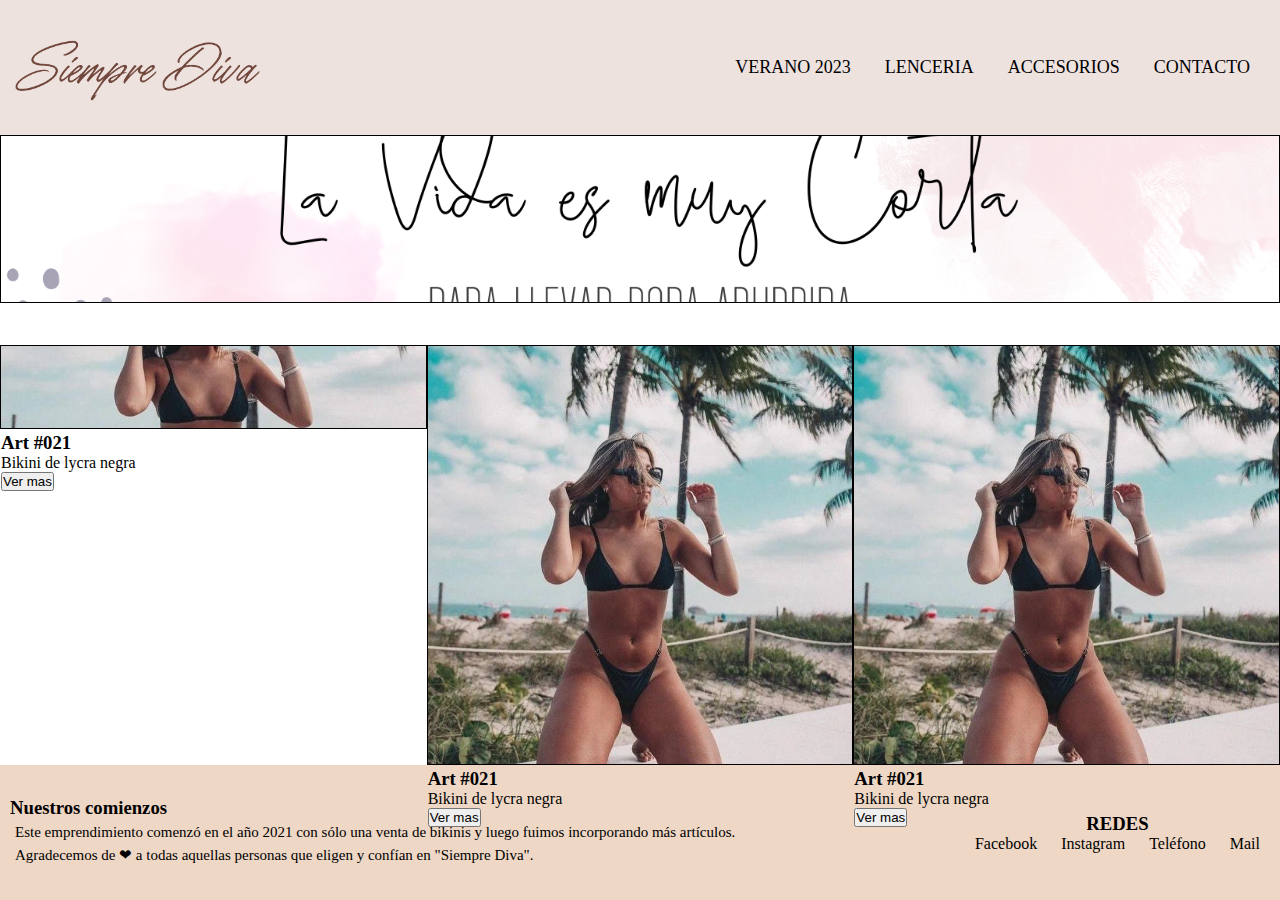
==== index.html @ 3b030b39 "productos actualizados" ====
<!DOCTYPE html>
<html lang="en">

<head>
    <meta charset="UTF-8">
    <meta http-equiv="X-UA-Compatible" content="IE=edge">
    <meta name="viewport" content="width=device-width, initial-scale=1.0">
    <link rel="stylesheet" href="./css/style.css">
    <title>INICIO</title>
</head>

<body>
    <!-- Encabezado -->
    <header class="header">
        <!-- logo -->
        <a href="./index.html">
            <img class="logo" src="./recursos/img/LogoSiempreDiva.png" alt="Logo Siempre Diva">
        </a>
        <!-- NAVEGACION -->
        <nav class="menu">
            <a href="./secciones/verano2023.html">VERANO 2023</a>
            <a href="./secciones/lenceria.html">LENCERIA</a>
            <a href="./secciones/accesorios.html">ACCESORIOS</a>
            <a href="./secciones/contacto.html">CONTACTO</a>
        </nav>
    </header>
    <!-- Contenido Ppal -->
    <main class="main">
        <div class="container">
            <div class="banner">
                <img src="./recursos/img/Portada.png" alt="banner">
            </div>
            <div class="prod-1">
                <img src="./recursos/img/Prod-1/8328cbda7c77493abcffc17f5b0123a9_323886154_711787533851521_5858598403356439197_n.jpg" alt="">
                <div>
                    <h3>Art #021</h3>
                    <p>Bikini de lycra negra</p>
                </div>
                <button>Ver mas</button>          
            </div>
            <div class="prod-2">
                <img src="./recursos/img/Prod-1/8328cbda7c77493abcffc17f5b0123a9_323886154_711787533851521_5858598403356439197_n.jpg" alt="">
                <div>
                    <h3>Art #021</h3>
                    <p>Bikini de lycra negra</p>
                </div>
                <button>Ver mas</button>     
            </div>
            <div class="prod-3">
                <img src="./recursos/img/Prod-1/8328cbda7c77493abcffc17f5b0123a9_323886154_711787533851521_5858598403356439197_n.jpg" alt="">
                <div>
                    <h3>Art #021</h3>
                    <p>Bikini de lycra negra</p>
                </div>
                <button>Ver mas</button>     
            </div>
        </div>
    </main>
    <!-- Pie de pagina -->
    <footer class="footer">
        <article class="info-page">
            <h3>Nuestros comienzos</h3>
            <p>Este emprendimiento comenzó en el año 2021 con sólo una venta de bikinis y luego fuimos incorporando más
                artículos.</p>
            <p>Agradecemos de ❤ a todas aquellas personas que eligen y confían en "Siempre Diva".</p>
        </article>
        <article class="seccion-redes">
            <h3 class="redes">REDES</h3>
            <a href="https://www.facebook.com/siempredivarauch" target="_blank">Facebook</a>
            <a href="https://www.instagram.com/siempredivarauch/" target="_blank">Instagram</a>
            <a href="tel:+5492494000876">Teléfono</a>
            <a href="mailto:sanchezmajo@gmail.com">Mail</a>
        </article>
    </footer>
</body>

</html>
---- css/style.css ----
* {
    margin: 0;
    padding: 0;
    box-sizing: border-box;
}


/* Paleta de colores */
Rosa Clarito #EEE2DF Rosa Intermedio #EED7C5 Rosa Oscuro #C89F9C
/* Fuentes */



body{
    margin: 0;
}

header {
    display: flex;
    align-items: center;
    justify-content: space-between;
    padding: 15px;
    background-color: #EEE2DF;
    height: 15vh;
}

.logo {
    width: 250px;
}
.main{
    height: 70vh;
}

.menu a {
    margin: 15px;
    font-size: 18px;
}

a {
    text-decoration: none;
    color: black;
}

.container {
    display: grid;
    grid-template-columns: 1fr 1fr 1fr;
    grid-template-rows: 1fr 1fr 1fr 1fr 1fr 1fr;
    height: 70vh;
    border: 1px;
    grid-template-areas:
        "banner banner banner"
        "banner banner banner"
        "prod-1 prod-2 prod-3"
        "prod-1 prod-2 prod-3"
        "prod-1 prod-2 prod-3"
        "prod-1 prod-2 prod-3";
}

.banner {
    grid-area: banner;
    height: 80%;
    border: 1px solid black;
}

.banner img {
    width: 100%;
    height: 100%;
    object-fit: cover;
}

.prod-1 {
    grid-area: prod-1;
    height: 20%;
    border: 1px solid black;
}

.prod-1 img{
    width: 100%;
    height: 100%;
    object-fit: cover;
}

.prod-2 {
    grid-area: prod-2;
    border: 1px solid black;
}

.prod-2 img{
    width: 100%;
    height: 100%;
    object-fit: cover;
}

.prod-3 {
    grid-area: prod-3;
    border: 1px solid black;
}

.prod-3 img{
    width: 100%;
    height: 100%;
    object-fit: cover;
}

footer {
    display: flex;
    justify-content: space-between;
    align-items: center;
    background-color: #EED7C5;
    height: 15vh;
}

.footer article{
    padding: 10px;
}

.info-page p{
    margin: 5px;
    font-size: 15px;
}

.seccion-redes {
    /* width: 25vw; */
    padding: 10px;
}

.seccion-redes h3{
    text-align: center;
    /* padding: 6px; */
}

.seccion-redes a{
    margin: 10px;
}

.formulario{
    display: flex;
    flex-direction: column;
}

.formulario input{
    margin: 20px;
    width: 190px;
}
 .eleccion input{
    margin: 10px;
    width: 80px;
 }

 .contacto {
    font-family: Verdana, Geneva, Tahoma, sans-serif;
    color: #C89F9C;
 }
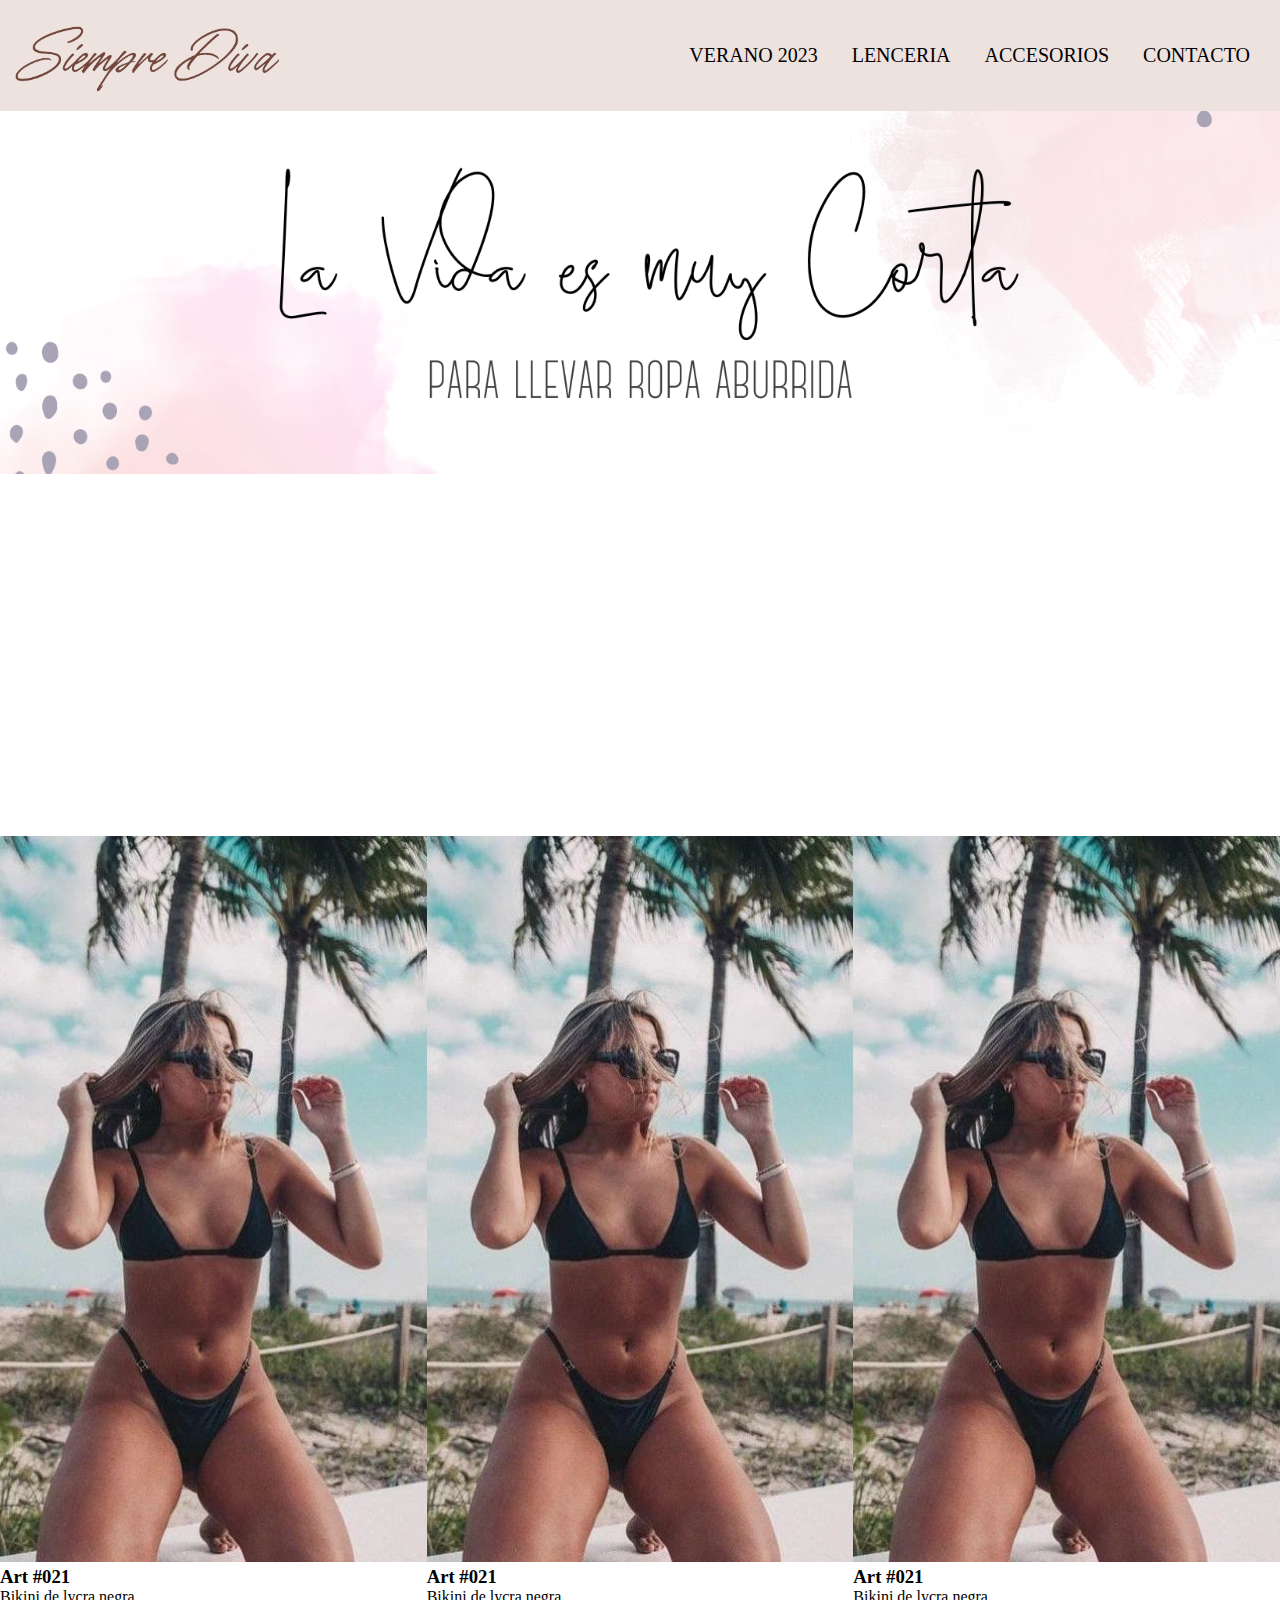
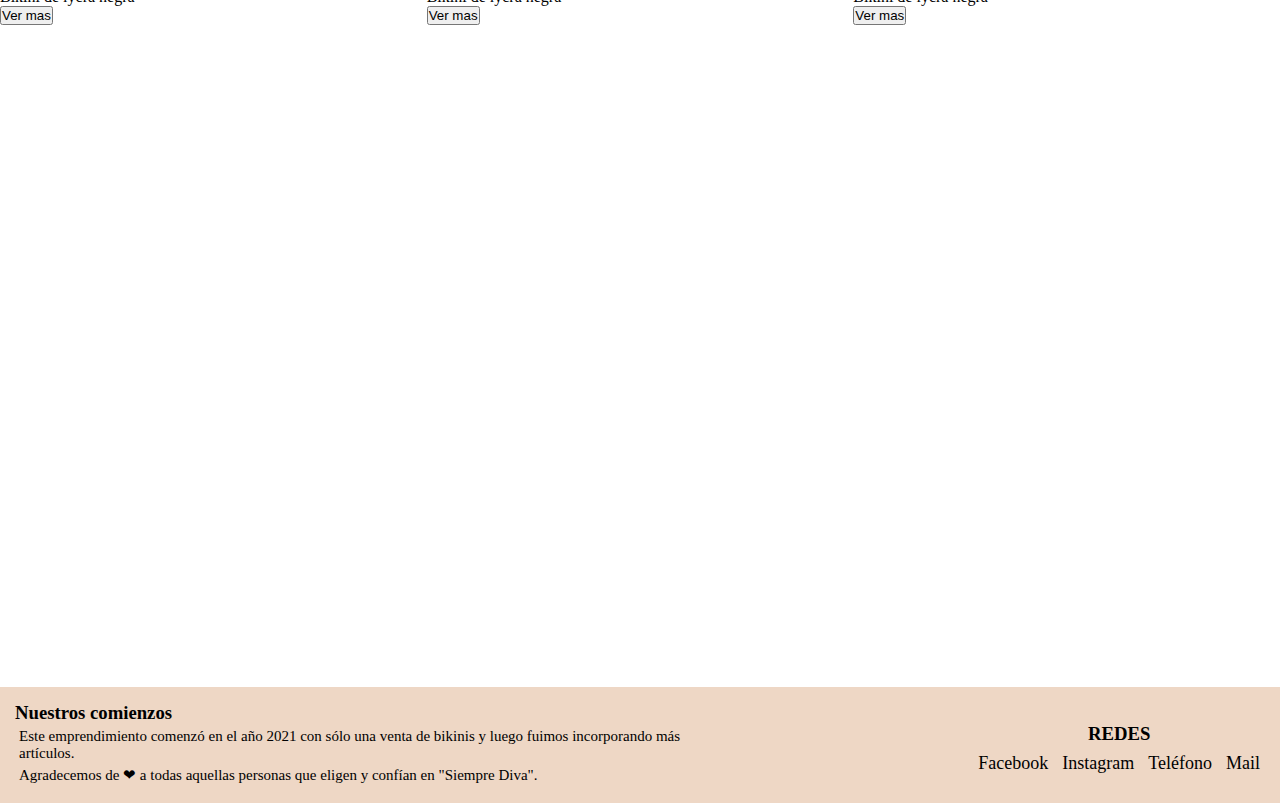
==== commit def5d9ee: "modifique todo" ====
--- a/index.html
+++ b/index.html
@@ -58,19 +58,19 @@
     </main>
     <!-- Pie de pagina -->
     <footer class="footer">
-        <article class="info-page">
+        <section class="info-page">
             <h3>Nuestros comienzos</h3>
             <p>Este emprendimiento comenzó en el año 2021 con sólo una venta de bikinis y luego fuimos incorporando más
                 artículos.</p>
             <p>Agradecemos de ❤ a todas aquellas personas que eligen y confían en "Siempre Diva".</p>
-        </article>
-        <article class="seccion-redes">
+        </section>
+        <section class="seccion-redes">
             <h3 class="redes">REDES</h3>
             <a href="https://www.facebook.com/siempredivarauch" target="_blank">Facebook</a>
             <a href="https://www.instagram.com/siempredivarauch/" target="_blank">Instagram</a>
             <a href="tel:+5492494000876">Teléfono</a>
             <a href="mailto:sanchezmajo@gmail.com">Mail</a>
-        </article>
+        </section>
     </footer>
 </body>
 
--- a/css/style.css
+++ b/css/style.css
@@ -4,150 +4,169 @@
     box-sizing: border-box;
 }
 
-
 /* Paleta de colores */
 Rosa Clarito #EEE2DF Rosa Intermedio #EED7C5 Rosa Oscuro #C89F9C
 /* Fuentes */
 
-
-
-body{
+body {
     margin: 0;
 }
 
+/* ---------------  MENU  -------------------- */
 header {
     display: flex;
     align-items: center;
     justify-content: space-between;
     padding: 15px;
     background-color: #EEE2DF;
-    height: 15vh;
+    /* width: 100%; */
+    /* position: fixed; */
 }
 
 .logo {
-    width: 250px;
-}
-.main{
-    height: 70vh;
+    width: 270px;
 }
 
 .menu a {
     margin: 15px;
-    font-size: 18px;
-}
-
-a {
+    font-size: 20px;
     text-decoration: none;
     color: black;
 }
 
+/* ---------------  CONTENIDO PRINCIPAL  -------------------- */
+
 .container {
     display: grid;
     grid-template-columns: 1fr 1fr 1fr;
-    grid-template-rows: 1fr 1fr 1fr 1fr 1fr 1fr;
-    height: 70vh;
-    border: 1px;
+    grid-template-rows: 1fr 1fr 1fr;
     grid-template-areas:
         "banner banner banner"
-        "banner banner banner"
-        "prod-1 prod-2 prod-3"
-        "prod-1 prod-2 prod-3"
         "prod-1 prod-2 prod-3"
         "prod-1 prod-2 prod-3";
 }
 
 .banner {
     grid-area: banner;
-    height: 80%;
-    border: 1px solid black;
+
 }
 
 .banner img {
     width: 100%;
-    height: 100%;
+    height: 50%;
     object-fit: cover;
 }
 
 .prod-1 {
     grid-area: prod-1;
-    height: 20%;
-    border: 1px solid black;
 }
 
-.prod-1 img{
+.prod-1 img {
     width: 100%;
-    height: 100%;
+    height: 50%;
     object-fit: cover;
 }
 
 .prod-2 {
     grid-area: prod-2;
-    border: 1px solid black;
 }
 
-.prod-2 img{
+.prod-2 img {
     width: 100%;
-    height: 100%;
+    height: 50%;
     object-fit: cover;
 }
 
 .prod-3 {
     grid-area: prod-3;
-    border: 1px solid black;
 }
 
-.prod-3 img{
+.prod-3 img {
     width: 100%;
-    height: 100%;
+    height: 50%;
     object-fit: cover;
 }
 
+
+/* ---------------  FOOTER  -------------------- */
 footer {
     display: flex;
     justify-content: space-between;
     align-items: center;
     background-color: #EED7C5;
-    height: 15vh;
 }
 
-.footer article{
-    padding: 10px;
+footer section {
+    padding: 15px;
 }
 
-.info-page p{
-    margin: 5px;
+.info-page {
+    width: 55vw;
+}
+
+.info-page p {
+    margin: 4px;
     font-size: 15px;
 }
 
-.seccion-redes {
-    /* width: 25vw; */
-    padding: 10px;
+
+.seccion-redes h3 {
+    text-align: center;
+    padding: 8px;
 }
 
-.seccion-redes h3{
-    text-align: center;
-    /* padding: 6px; */
+.seccion-redes a {
+    margin: 5px;
+    font-size: 18px;
+    text-decoration: none;
+    color: black;
 }
 
-.seccion-redes a{
-    margin: 10px;
-}
-
-.formulario{
+.formulario {
     display: flex;
     flex-direction: column;
 }
 
-.formulario input{
+.formulario input {
     margin: 20px;
     width: 190px;
 }
- .eleccion input{
+
+.eleccion input {
     margin: 10px;
     width: 80px;
- }
+}
 
- .contacto {
+.contacto {
     font-family: Verdana, Geneva, Tahoma, sans-serif;
     color: #C89F9C;
- }+}
+
+/* ---------------  RESPONSIVE  -------------------- */
+/* Dispositivo Mediano */
+@media (max-width: 768px) {
+    header {
+        display: flex;
+        flex-direction: column;
+        /* position: fixed;
+        align-items: flex-start;
+        padding: 5px; */
+    }
+    .logo {
+        margin: 10px;
+    }
+    .seccion-redes{
+        display: flex;
+        flex-direction: column;
+        width: 30vw;
+        align-items: center
+    }
+
+    .seccion-redes a{
+        margin: 2px;
+        font-size: 15px;
+    }
+}
+
+/* Dispositivo Chico */
+@media (max-width: 420px) {}
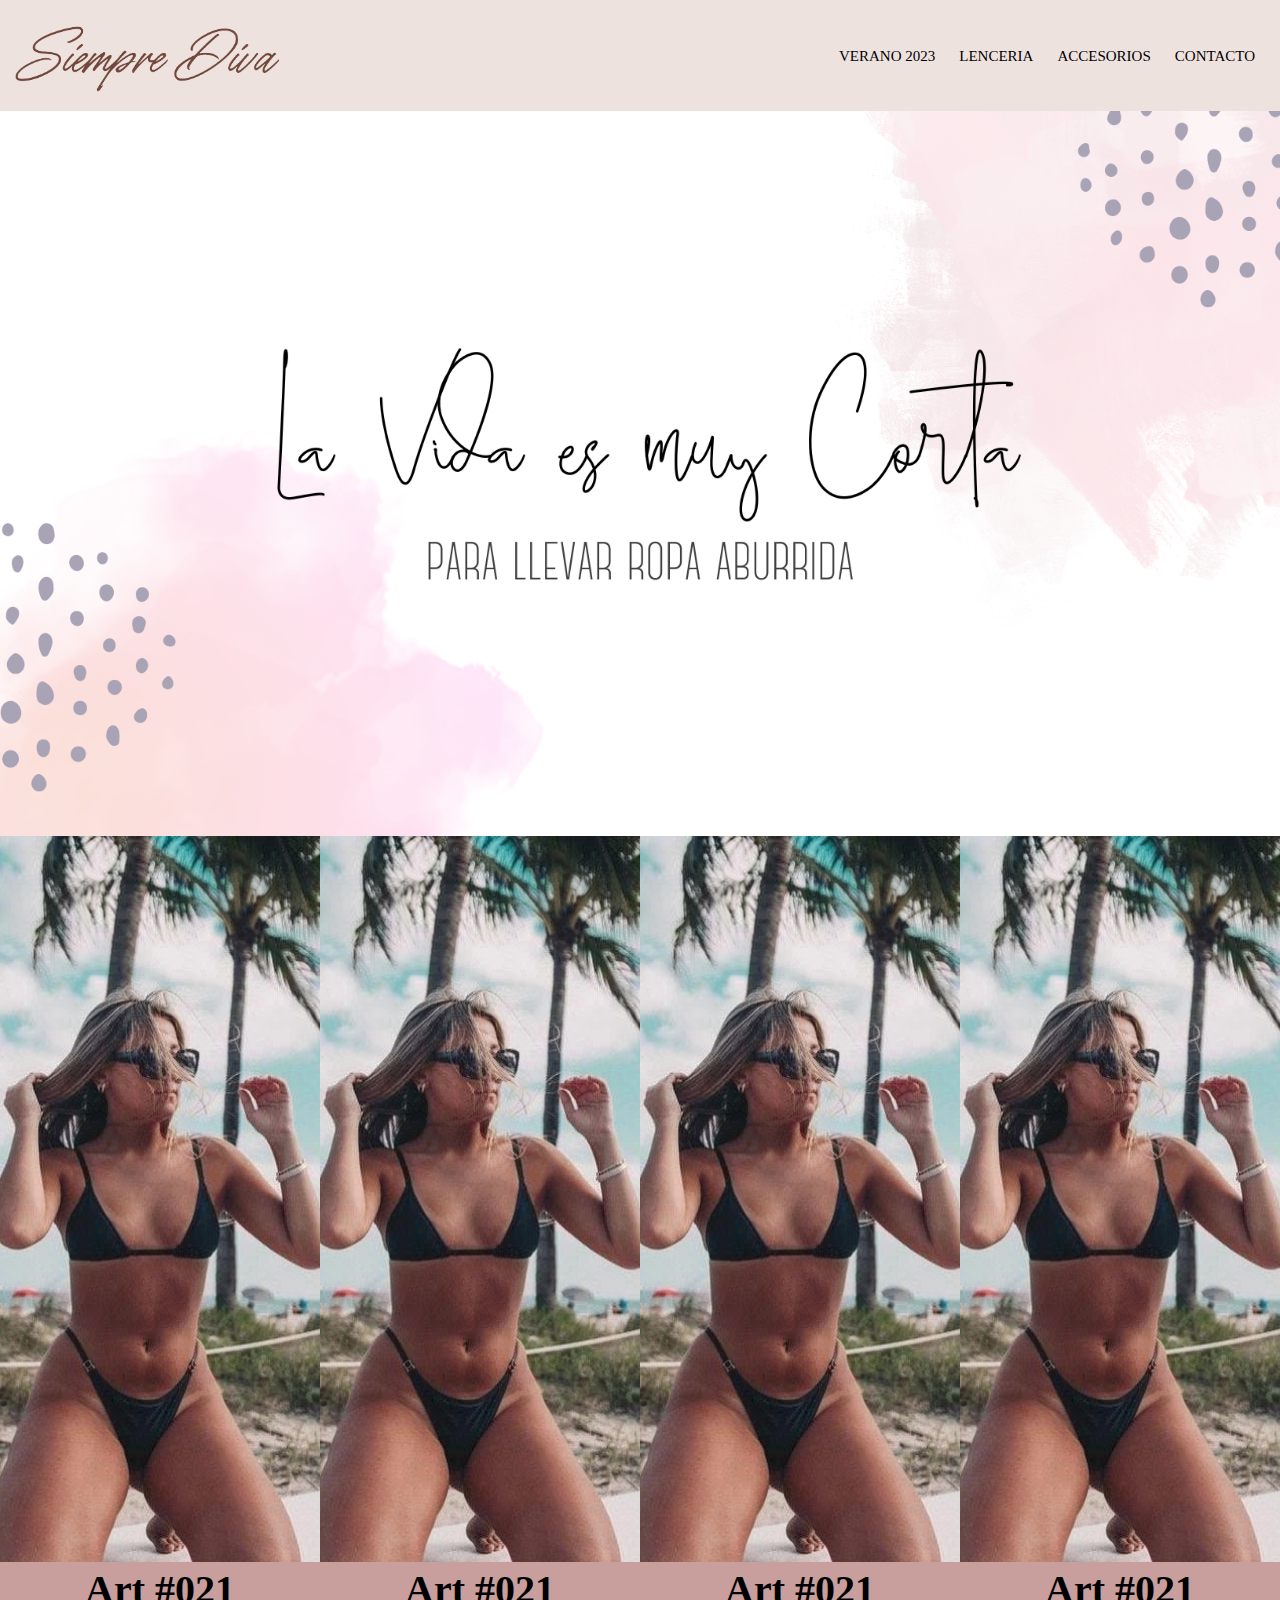
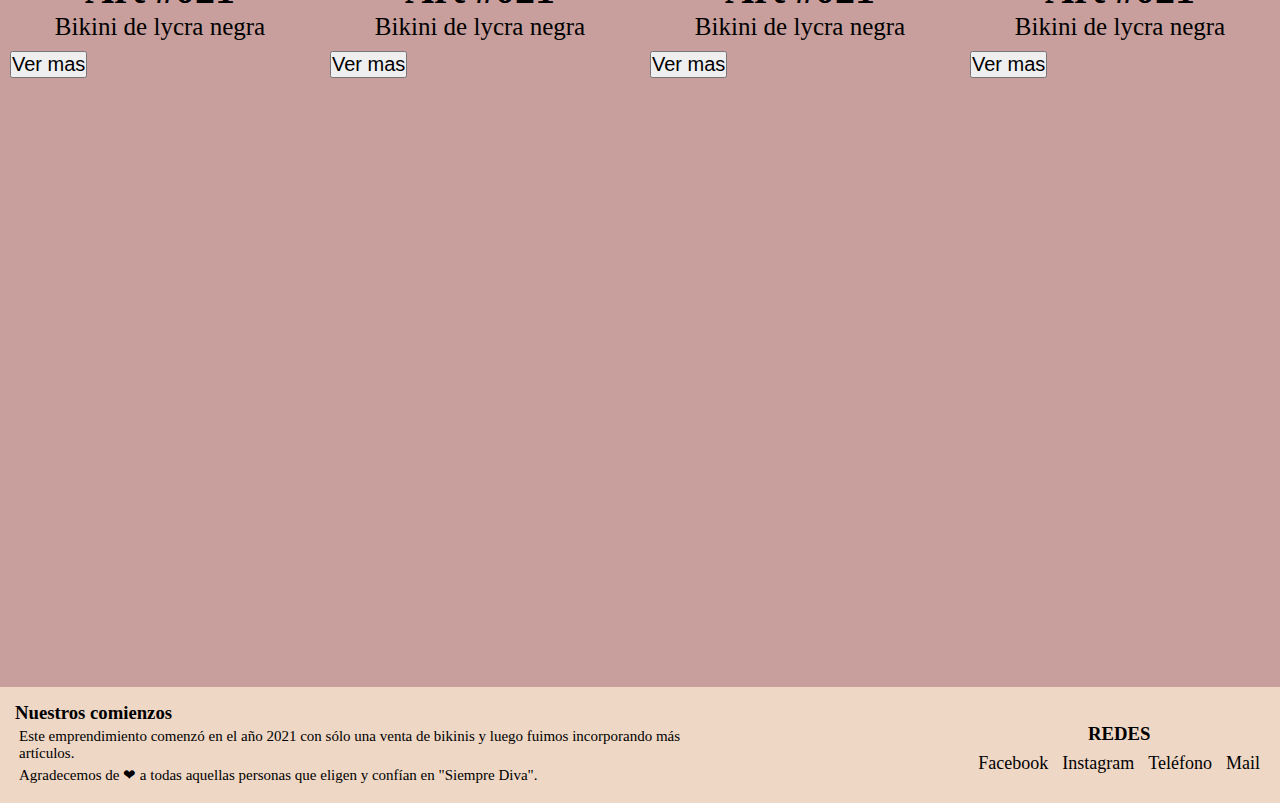
==== commit c736bc42: "actualizado" ====
--- a/index.html
+++ b/index.html
@@ -31,26 +31,34 @@
                 <img src="./recursos/img/Portada.png" alt="banner">
             </div>
             <div class="prod-1">
-                <img src="./recursos/img/Prod-1/8328cbda7c77493abcffc17f5b0123a9_323886154_711787533851521_5858598403356439197_n.jpg" alt="">
+                <img class="img-cover" src="./recursos/img/Prod-1/8328cbda7c77493abcffc17f5b0123a9_323886154_711787533851521_5858598403356439197_n.jpg" alt="">
                 <div>
-                    <h3>Art #021</h3>
-                    <p>Bikini de lycra negra</p>
+                    <h3 class="nombre-prod">Art #021</h3>
+                    <p class="descripcion">Bikini de lycra negra</p>
                 </div>
                 <button>Ver mas</button>          
             </div>
             <div class="prod-2">
-                <img src="./recursos/img/Prod-1/8328cbda7c77493abcffc17f5b0123a9_323886154_711787533851521_5858598403356439197_n.jpg" alt="">
+                <img class="img-cover" src="./recursos/img/Prod-1/8328cbda7c77493abcffc17f5b0123a9_323886154_711787533851521_5858598403356439197_n.jpg" alt="">
                 <div>
-                    <h3>Art #021</h3>
-                    <p>Bikini de lycra negra</p>
+                    <h3 class="nombre-prod">Art #021</h3>
+                    <p class="descripcion">Bikini de lycra negra</p>
                 </div>
                 <button>Ver mas</button>     
             </div>
             <div class="prod-3">
-                <img src="./recursos/img/Prod-1/8328cbda7c77493abcffc17f5b0123a9_323886154_711787533851521_5858598403356439197_n.jpg" alt="">
+                <img class="img-cover" src="./recursos/img/Prod-1/8328cbda7c77493abcffc17f5b0123a9_323886154_711787533851521_5858598403356439197_n.jpg" alt="">
                 <div>
-                    <h3>Art #021</h3>
-                    <p>Bikini de lycra negra</p>
+                    <h3 class="nombre-prod">Art #021</h3>
+                    <p class="descripcion">Bikini de lycra negra</p>
+                </div>
+                <button>Ver mas</button>     
+            </div>
+            <div class="prod-4">
+                <img class="img-cover" src="./recursos/img/Prod-1/8328cbda7c77493abcffc17f5b0123a9_323886154_711787533851521_5858598403356439197_n.jpg" alt="">
+                <div>
+                    <h3 class="nombre-prod">Art #021</h3>
+                    <p class="descripcion">Bikini de lycra negra</p>
                 </div>
                 <button>Ver mas</button>     
             </div>
--- a/css/style.css
+++ b/css/style.css
@@ -28,8 +28,8 @@
 }
 
 .menu a {
-    margin: 15px;
-    font-size: 20px;
+    margin: 10px;
+    font-size: 15px;
     text-decoration: none;
     color: black;
 }
@@ -38,55 +38,65 @@
 
 .container {
     display: grid;
-    grid-template-columns: 1fr 1fr 1fr;
+    grid-template-columns: 1fr 1fr 1fr 1fr;
     grid-template-rows: 1fr 1fr 1fr;
     grid-template-areas:
-        "banner banner banner"
-        "prod-1 prod-2 prod-3"
-        "prod-1 prod-2 prod-3";
+        "banner banner banner banner"
+        "prod-1 prod-2 prod-3 prod-4"
+        "prod-1 prod-2 prod-3 prod-4";
+    /* height: 200vh; */
 }
 
 .banner {
     grid-area: banner;
-
 }
 
 .banner img {
+    width: 100%;
+    height: 100%;
+    object-fit: cover;
+}
+
+.prod-1 {
+    grid-area: prod-1;
+    background-color: #C89F9C;
+}
+
+.prod-2 {
+    grid-area: prod-2;
+    background-color: #C89F9C;
+}
+
+.prod-3 {
+    grid-area: prod-3;
+    background-color: #C89F9C;
+}
+
+.prod-4 {
+    grid-area: prod-4;
+    background-color: #C89F9C;
+}
+
+.img-cover {
     width: 100%;
     height: 50%;
     object-fit: cover;
 }
 
-.prod-1 {
-    grid-area: prod-1;
-}
-
-.prod-1 img {
-    width: 100%;
-    height: 50%;
-    object-fit: cover;
-}
-
-.prod-2 {
-    grid-area: prod-2;
-}
-
-.prod-2 img {
-    width: 100%;
-    height: 50%;
-    object-fit: cover;
-}
-
-.prod-3 {
-    grid-area: prod-3;
-}
-
-.prod-3 img {
-    width: 100%;
-    height: 50%;
-    object-fit: cover;
-}
-
+.nombre-prod {
+    font-size: 40px;
+    text-align: center;
+}
+
+.descripcion {
+    font-size: 25px;
+    text-align: center;
+}
+
+.container button {
+    font-size: 20px;
+    margin: 10px;
+}
 
 /* ---------------  FOOTER  -------------------- */
 footer {
@@ -108,7 +118,6 @@
     margin: 4px;
     font-size: 15px;
 }
-
 
 .seccion-redes h3 {
     text-align: center;
@@ -122,25 +131,52 @@
     color: black;
 }
 
+/* ------ pagina contacto ------ */
+
+.contenido-contacto {
+    display: flex;
+    flex-direction: column;
+    border: black dashed 1px;
+    align-items: center;
+    background-image: url('https://images.pexels.com/photos/844297/pexels-photo-844297.jpeg?auto=compress&cs=tinysrgb&w=1260&h=750&dpr=1');
+    background-size: cover;
+    background-repeat: no-repeat;
+}
 .formulario {
     display: flex;
     flex-direction: column;
+    align-items: center;
+}
+
+.formulario span{
+    font-size: 20px;
+    padding: 10px;
+    font-weight: bold;
 }
 
 .formulario input {
     margin: 20px;
+    padding: 5px;
     width: 190px;
+    font-size: 17px;
+    text-align: center;
+    background-color: white;
 }
 
 .eleccion input {
-    margin: 10px;
-    width: 80px;
+    margin: 15px;
+    width: 20px;
 }
 
 .contacto {
     font-family: Verdana, Geneva, Tahoma, sans-serif;
-    color: #C89F9C;
-}
+    color: white;
+    padding: 20px;
+    background-color: rgb(196, 159, 155);
+    width: 100%;
+    text-align: center;
+}
+
 
 /* ---------------  RESPONSIVE  -------------------- */
 /* Dispositivo Mediano */
@@ -148,25 +184,96 @@
     header {
         display: flex;
         flex-direction: column;
-        /* position: fixed;
-        align-items: flex-start;
-        padding: 5px; */
-    }
+    }
+
     .logo {
         margin: 10px;
-    }
-    .seccion-redes{
+        width: 300px;
+    }
+
+    .menu {
+        display: flex;
+        flex-wrap: wrap;
+        justify-content: center;
+    }
+
+    .menu a {
+        font-size: 18px;
+        margin: 5px;
+    }
+
+
+    .seccion-redes {
         display: flex;
         flex-direction: column;
         width: 30vw;
         align-items: center
     }
 
-    .seccion-redes a{
+    .seccion-redes a {
         margin: 2px;
         font-size: 15px;
     }
+
+    .container {
+        grid-template-rows: repeat(5, 1fr);
+        grid-template-areas:
+            "banner banner banner banner"
+            "prod-1 prod-1 prod-2 prod-2"
+            "prod-1 prod-1 prod-2 prod-2"
+            "prod-3 prod-3 prod-4 prod-4"
+            "prod-3 prod-3 prod-4 prod-4";
+        /* height: 300vh; */
+    }
+
+    /* pagina contacto */
+    .contenido-contacto{
+        background-image: url('');
+    }
 }
 
 /* Dispositivo Chico */
-@media (max-width: 420px) {}
+@media (max-width: 420px) {
+    .logo {
+        margin: 15px;
+        width: 270px;
+    }
+
+    .menu a {
+        font-size: 18px;
+        margin: 10px;
+    }
+
+    .container {
+        grid-template-columns: repeat(1, 1fr);
+        grid-template-areas:
+            "banner"
+            "prod-1"
+            "prod-2"
+            "prod-3"
+            "prod-4";
+    }
+
+    .nombre-prod {
+        font-size: 30px;
+        text-align: center;
+    }
+
+    .descripcion {
+        font-size: 25px;
+        text-align: center;
+    }
+
+    /* pagina contacto */
+    .formulario span{
+        font-size: 20px;
+        padding: 10px;
+        font-weight: bold;
+    }
+
+    .formulario input {
+        font-size: 20px;
+        font-weight: bold;
+    }
+
+}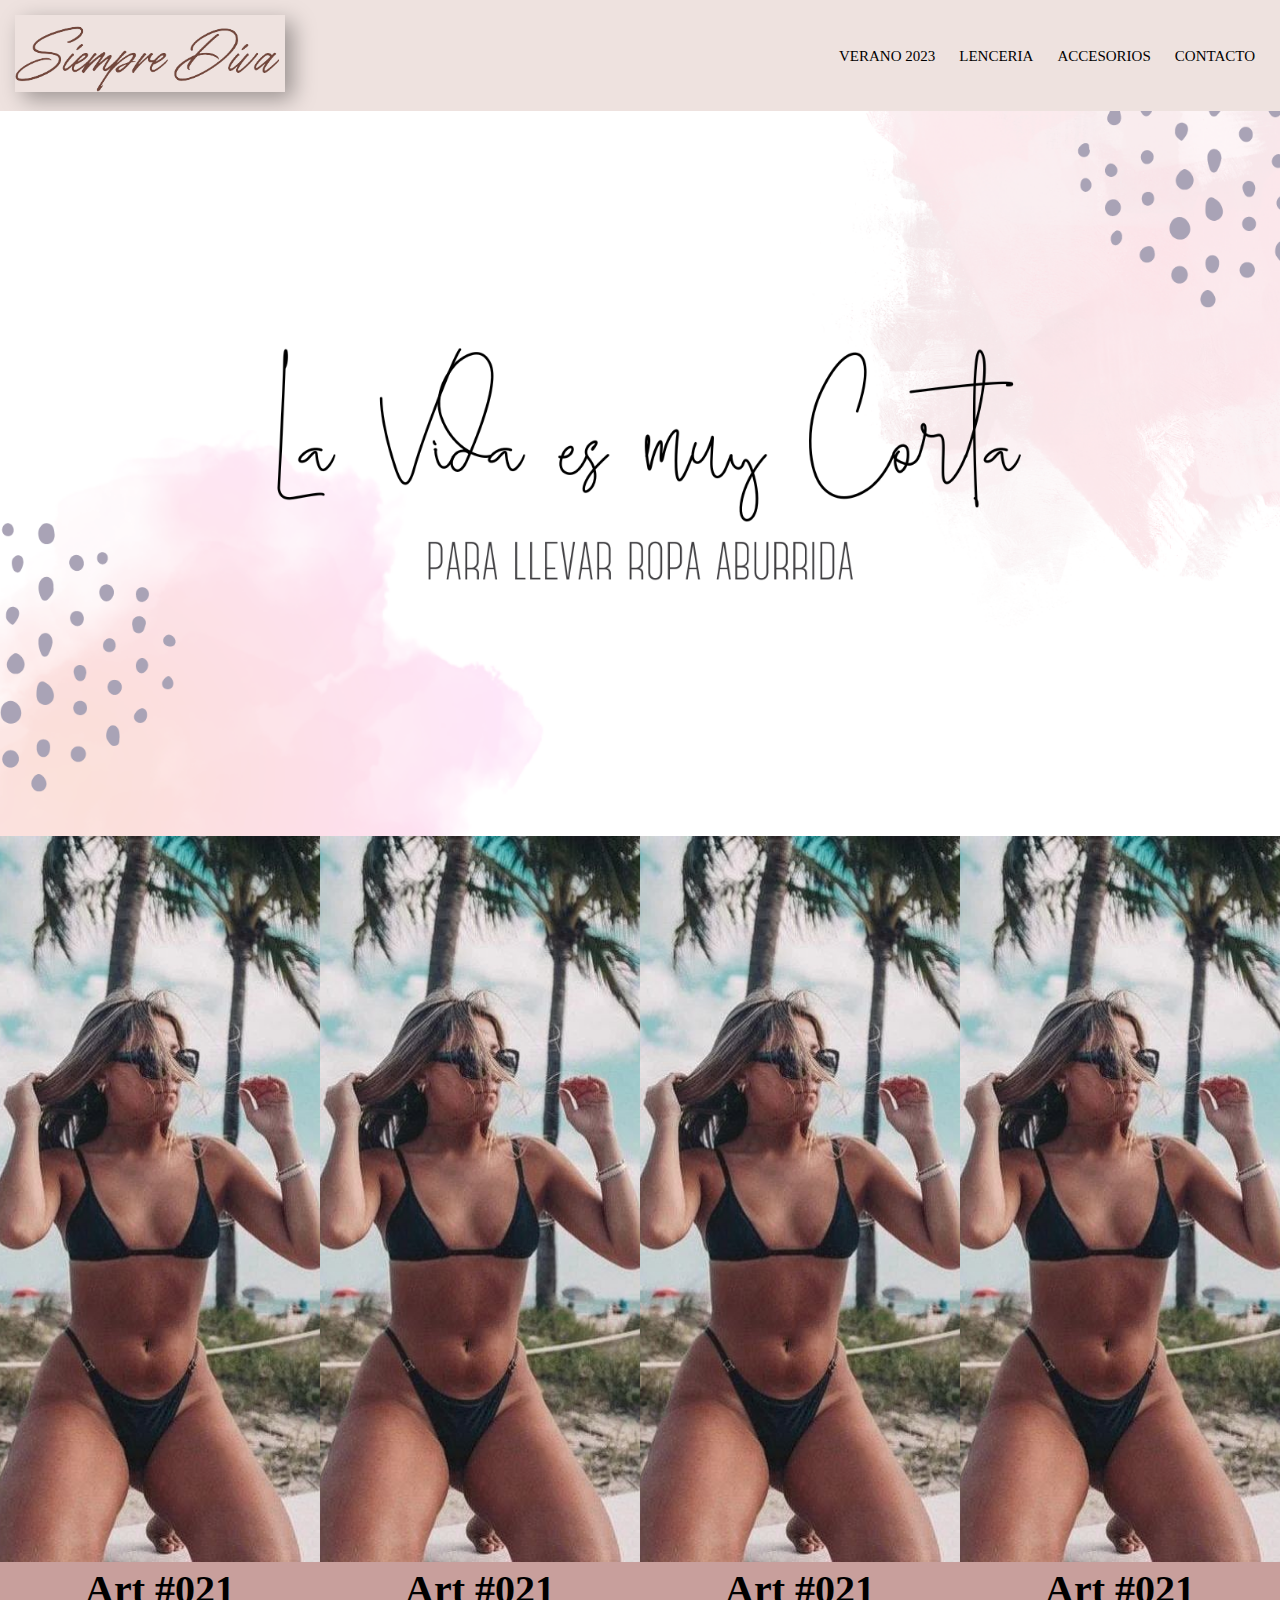
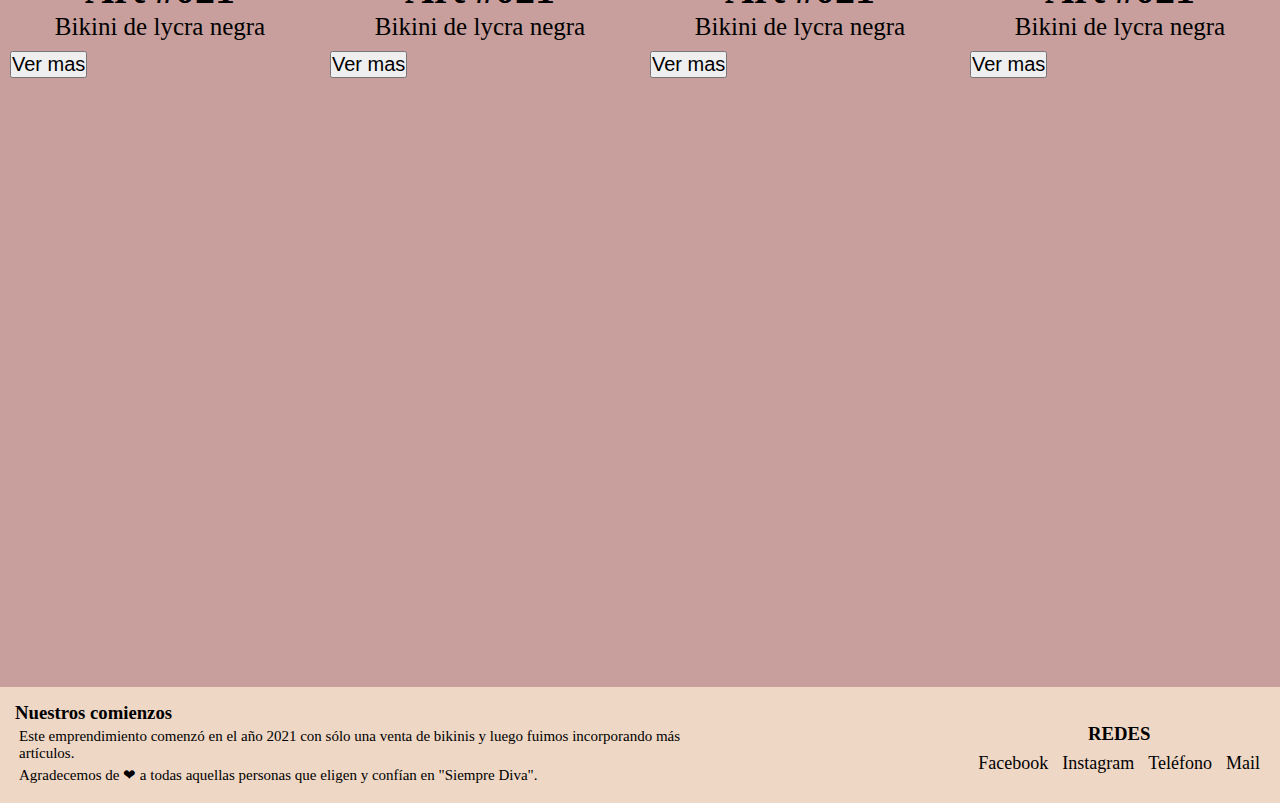
==== commit b6a4db42: "acomode" ====
--- a/index.html
+++ b/index.html
@@ -5,6 +5,7 @@
     <meta charset="UTF-8">
     <meta http-equiv="X-UA-Compatible" content="IE=edge">
     <meta name="viewport" content="width=device-width, initial-scale=1.0">
+    <link rel="stylesheet" href="https://cdnjs.cloudflare.com/ajax/libs/animate.css/4.1.1/animate.min.css" />
     <link rel="stylesheet" href="./css/style.css">
     <title>INICIO</title>
 </head>
@@ -14,7 +15,7 @@
     <header class="header">
         <!-- logo -->
         <a href="./index.html">
-            <img class="logo" src="./recursos/img/LogoSiempreDiva.png" alt="Logo Siempre Diva">
+            <img class="logo" class="wow animate__animated animate__bounce" src="./recursos/img/LogoSiempreDiva.png" alt="Logo Siempre Diva">
         </a>
         <!-- NAVEGACION -->
         <nav class="menu">
@@ -31,36 +32,53 @@
                 <img src="./recursos/img/Portada.png" alt="banner">
             </div>
             <div class="prod-1">
-                <img class="img-cover" src="./recursos/img/Prod-1/8328cbda7c77493abcffc17f5b0123a9_323886154_711787533851521_5858598403356439197_n.jpg" alt="">
+                <img class="img-cover"
+                    src="./recursos/img/Prod-1/8328cbda7c77493abcffc17f5b0123a9_323886154_711787533851521_5858598403356439197_n.jpg"
+                    alt="">
+                <div>
+                    <h3 class="nombre-prod">Art #021</h3>
+                    <p class="descripcion">Bikini de lycra negra</p>
+                    <form action="#">
+                        <button>Ver mas</button>
+                    </form>
+                </div>
+            </div>
+            <div class="prod-2">
+                <img class="img-cover"
+                    src="./recursos/img/Prod-1/8328cbda7c77493abcffc17f5b0123a9_323886154_711787533851521_5858598403356439197_n.jpg"
+                    alt="">
                 <div>
                     <h3 class="nombre-prod">Art #021</h3>
                     <p class="descripcion">Bikini de lycra negra</p>
                 </div>
-                <button>Ver mas</button>          
+                <form action="#">
+                    <button>Ver mas</button>
+                </form>
             </div>
-            <div class="prod-2">
-                <img class="img-cover" src="./recursos/img/Prod-1/8328cbda7c77493abcffc17f5b0123a9_323886154_711787533851521_5858598403356439197_n.jpg" alt="">
+            <div class="prod-3">
+                <img class="img-cover"
+                    src="./recursos/img/Prod-1/8328cbda7c77493abcffc17f5b0123a9_323886154_711787533851521_5858598403356439197_n.jpg"
+                    alt="">
                 <div>
                     <h3 class="nombre-prod">Art #021</h3>
                     <p class="descripcion">Bikini de lycra negra</p>
+                    <form action="#">
+                        <button>Ver mas</button>
+                    </form>
                 </div>
-                <button>Ver mas</button>     
             </div>
-            <div class="prod-3">
-                <img class="img-cover" src="./recursos/img/Prod-1/8328cbda7c77493abcffc17f5b0123a9_323886154_711787533851521_5858598403356439197_n.jpg" alt="">
+            <div class="prod-4">
+                <img class="img-cover"
+                    src="./recursos/img/Prod-1/8328cbda7c77493abcffc17f5b0123a9_323886154_711787533851521_5858598403356439197_n.jpg"
+                    alt="">
                 <div>
                     <h3 class="nombre-prod">Art #021</h3>
                     <p class="descripcion">Bikini de lycra negra</p>
+                    <form action="#">
+                        <button>Ver mas</button>
+                    </form>
                 </div>
-                <button>Ver mas</button>     
-            </div>
-            <div class="prod-4">
-                <img class="img-cover" src="./recursos/img/Prod-1/8328cbda7c77493abcffc17f5b0123a9_323886154_711787533851521_5858598403356439197_n.jpg" alt="">
-                <div>
-                    <h3 class="nombre-prod">Art #021</h3>
-                    <p class="descripcion">Bikini de lycra negra</p>
-                </div>
-                <button>Ver mas</button>     
+
             </div>
         </div>
     </main>
@@ -81,5 +99,8 @@
         </section>
     </footer>
 </body>
-
+<script src="./js/wow.js"></script>
+<script>
+    new WOW().init();
+    </script>
 </html>--- a/css/style.css
+++ b/css/style.css
@@ -25,6 +25,7 @@
 
 .logo {
     width: 270px;
+    box-shadow: 8px 7px 21px rgba(0, 0, 0, 0.349);
 }
 
 .menu a {
@@ -98,6 +99,8 @@
     margin: 10px;
 }
 
+
+
 /* ---------------  FOOTER  -------------------- */
 footer {
     display: flex;
@@ -175,6 +178,13 @@
     background-color: rgb(196, 159, 155);
     width: 100%;
     text-align: center;
+}
+
+input:focus {
+    background-color: hsl(209, 52%, 75%);
+    transition: .5s all;
+    border-radius: 5px;
+    transform: scale(1.1);
 }
 
 
@@ -227,8 +237,14 @@
     }
 
     /* pagina contacto */
-    .contenido-contacto{
-        background-image: url('');
+    .contenido-contacto {
+        background-image: none;
+        background-color: #c89f9c81;
+    }
+
+    input:focus {
+        background-color: hsl(282, 40%, 84%);
+        transition: .5s;
     }
 }
 
@@ -268,12 +284,12 @@
     .formulario span{
         font-size: 20px;
         padding: 10px;
-        font-weight: bold;
+        font-weight: normal;;
     }
 
     .formulario input {
         font-size: 20px;
-        font-weight: bold;
+        font-weight: normal;
     }
 
 }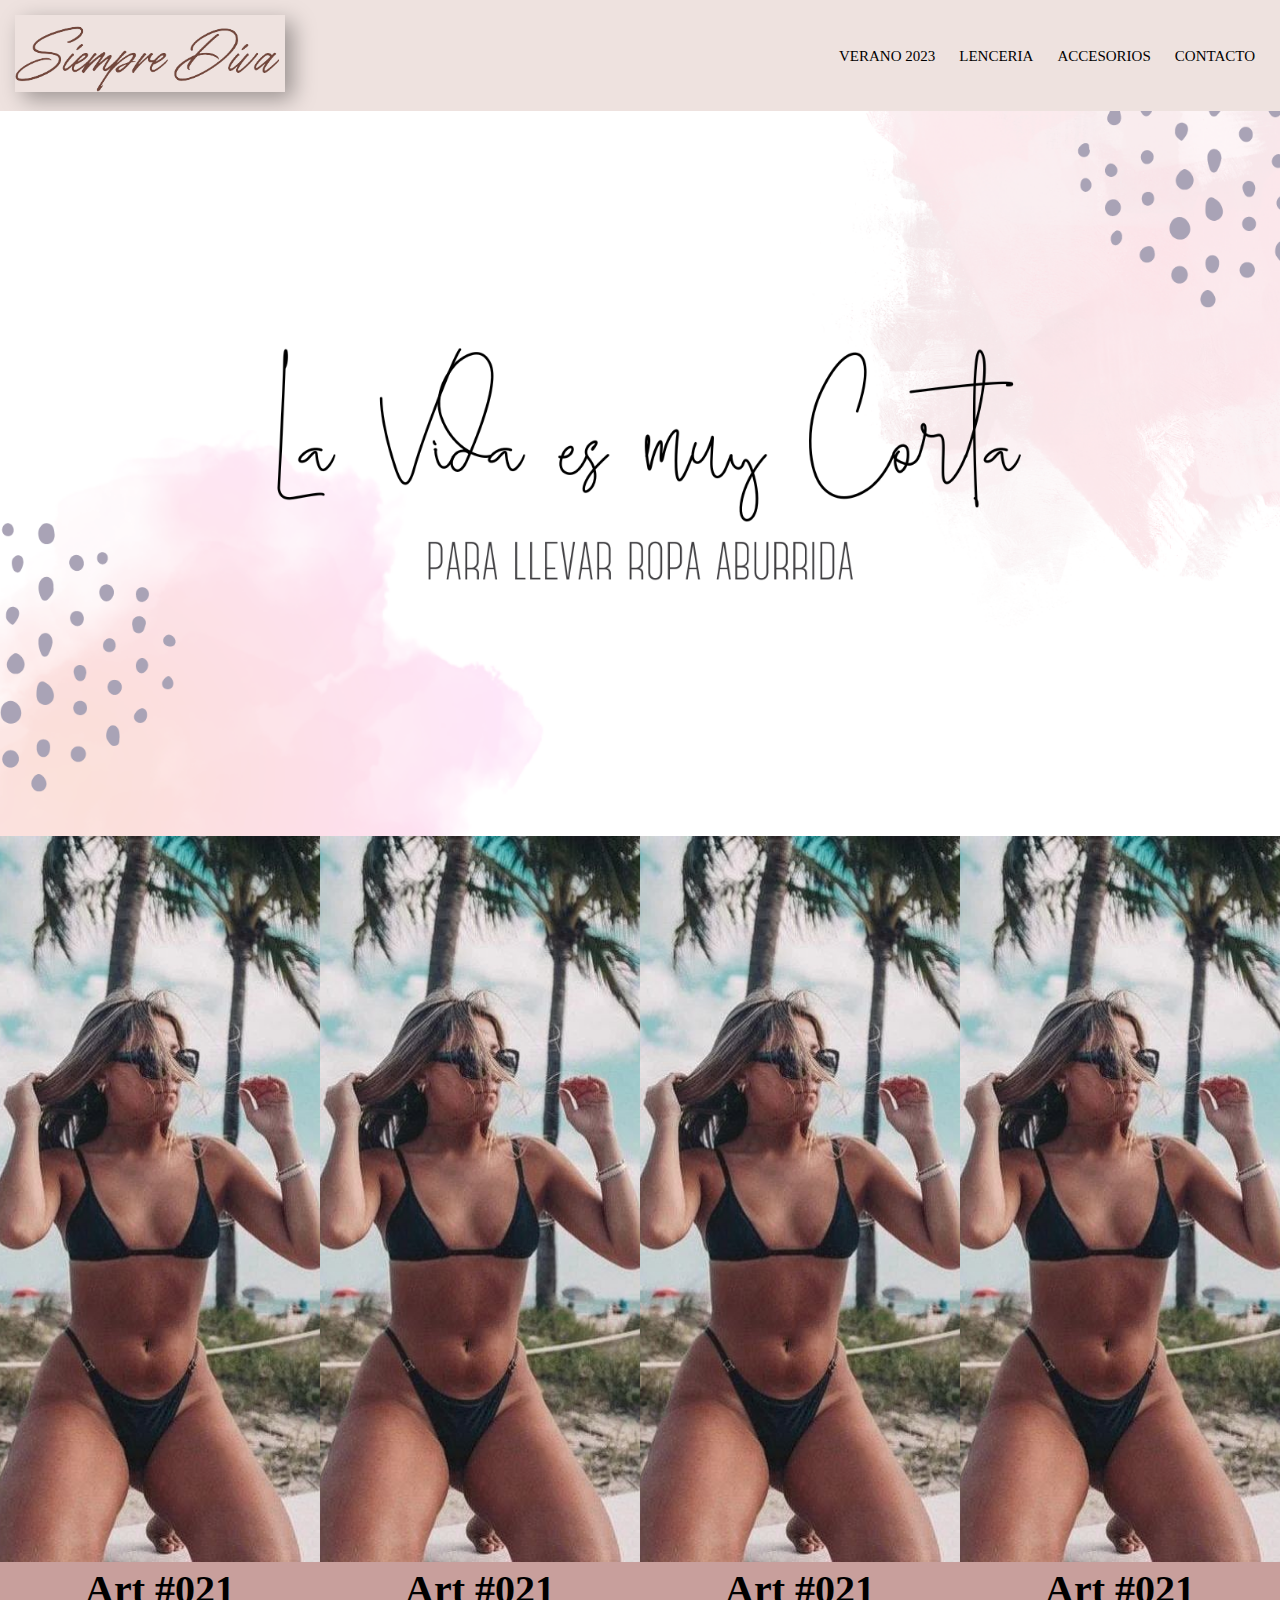
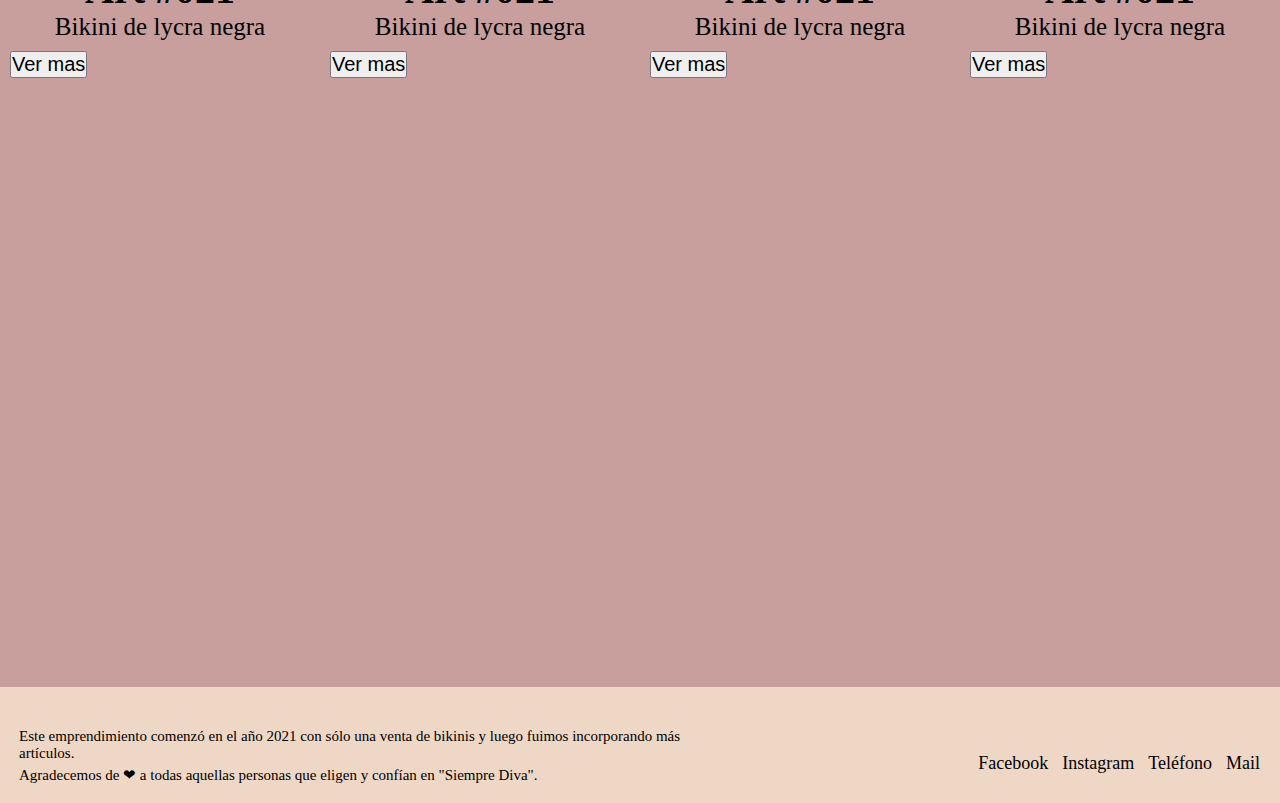
==== commit 23f29fdd: "listo entrega 2" ====
--- a/index.html
+++ b/index.html
@@ -15,7 +15,8 @@
     <header class="header">
         <!-- logo -->
         <a href="./index.html">
-            <img class="logo" class="wow animate__animated animate__bounce" src="./recursos/img/LogoSiempreDiva.png" alt="Logo Siempre Diva">
+            <img class="logo" class="wow animate__animated animate__bounce" src="./recursos/img/LogoSiempreDiva.png"
+                alt="Logo Siempre Diva">
         </a>
         <!-- NAVEGACION -->
         <nav class="menu">
@@ -78,29 +79,29 @@
                         <button>Ver mas</button>
                     </form>
                 </div>
-
             </div>
         </div>
     </main>
     <!-- Pie de pagina -->
     <footer class="footer">
         <section class="info-page">
-            <h3>Nuestros comienzos</h3>
+            <h3 class="wow animate__animated animate__backInDown">Nuestros comienzos</h3>
             <p>Este emprendimiento comenzó en el año 2021 con sólo una venta de bikinis y luego fuimos incorporando más
                 artículos.</p>
             <p>Agradecemos de ❤ a todas aquellas personas que eligen y confían en "Siempre Diva".</p>
         </section>
         <section class="seccion-redes">
-            <h3 class="redes">REDES</h3>
+            <h3 class="wow animate__animated animate__backInDown" class="redes">REDES</h3>
             <a href="https://www.facebook.com/siempredivarauch" target="_blank">Facebook</a>
             <a href="https://www.instagram.com/siempredivarauch/" target="_blank">Instagram</a>
             <a href="tel:+5492494000876">Teléfono</a>
             <a href="mailto:sanchezmajo@gmail.com">Mail</a>
         </section>
     </footer>
+    <script src="./js/wow.js"></script>
+    <script>
+        new WOW().init();
+    </script>
 </body>
-<script src="./js/wow.js"></script>
-<script>
-    new WOW().init();
-    </script>
+
 </html>--- a/css/style.css
+++ b/css/style.css
@@ -28,7 +28,7 @@
     box-shadow: 8px 7px 21px rgba(0, 0, 0, 0.349);
 }
 
-.menu a {
+.menu a{
     margin: 10px;
     font-size: 15px;
     text-decoration: none;
@@ -244,7 +244,7 @@
 
     input:focus {
         background-color: hsl(282, 40%, 84%);
-        transition: .5s;
+        transition: .5s all;
     }
 }
 
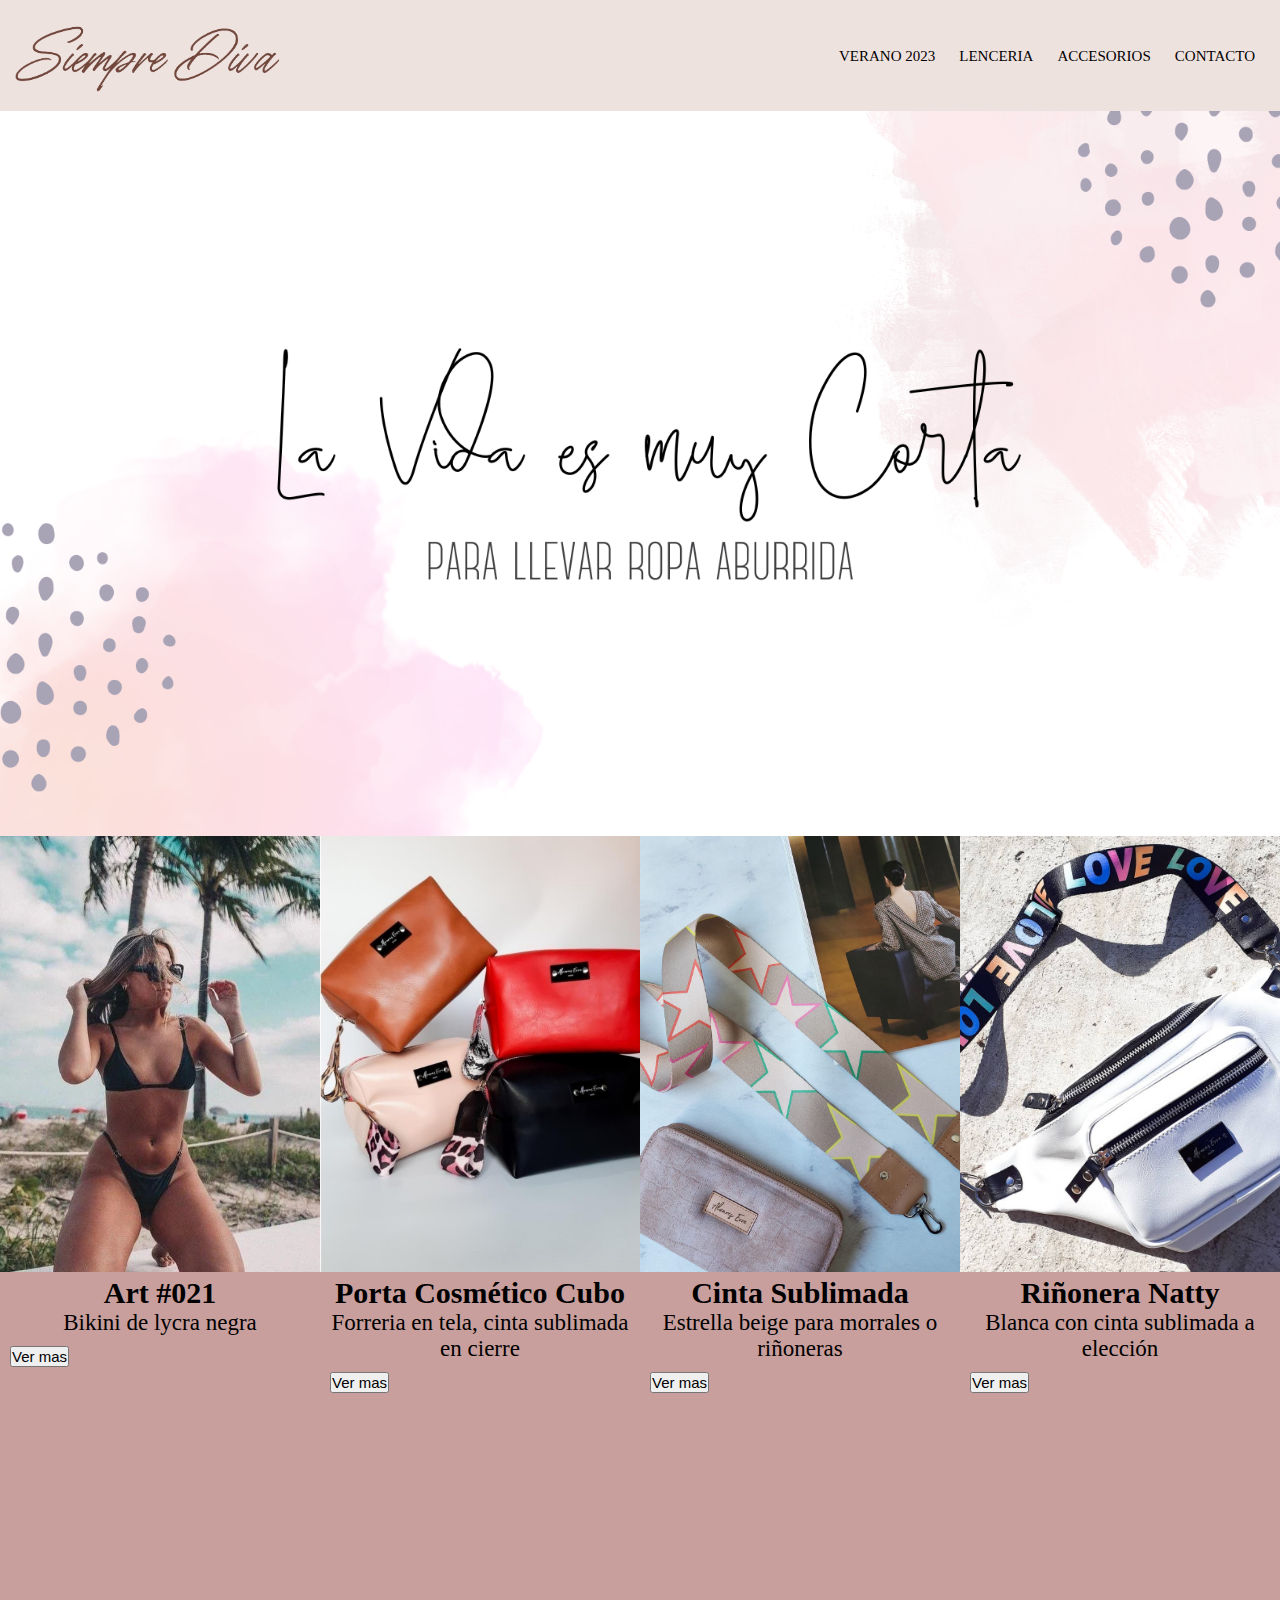
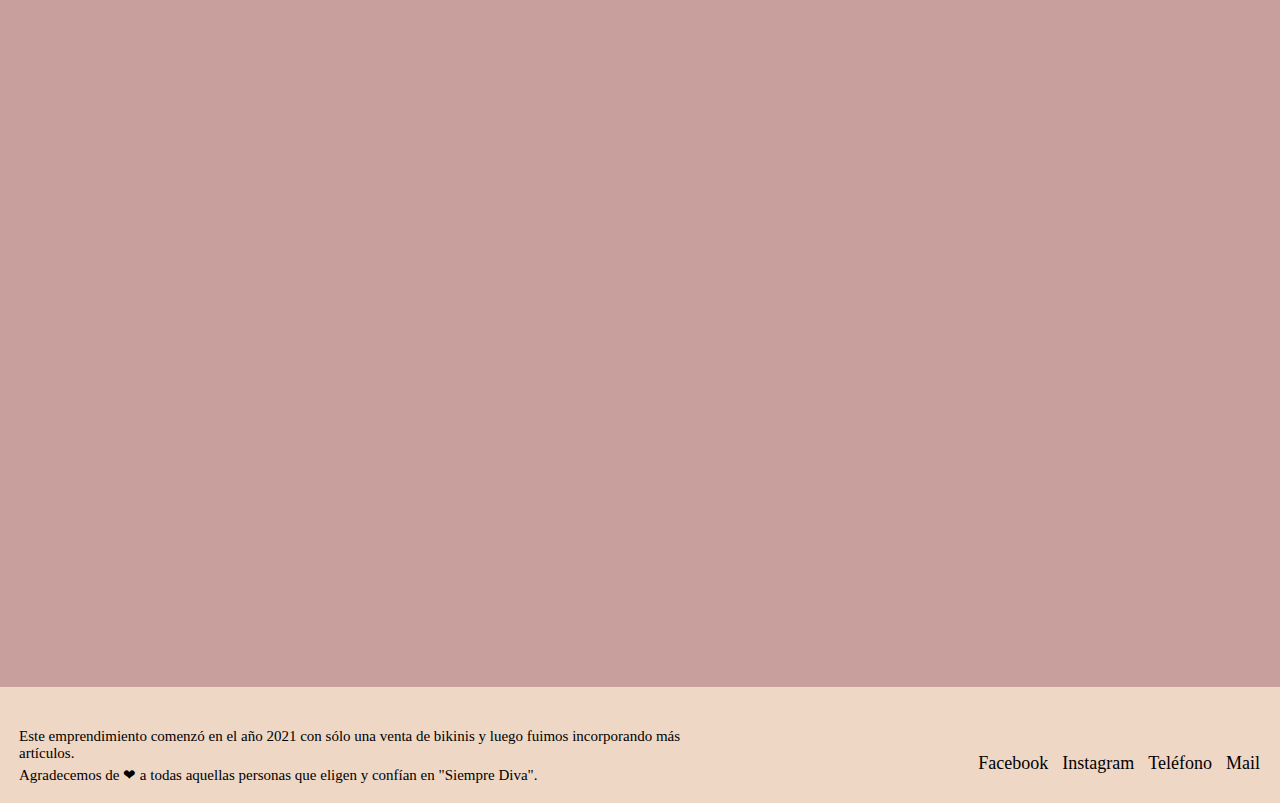
==== commit 5a893883: "iniciando entrega 3" ====
--- a/index.html
+++ b/index.html
@@ -5,6 +5,8 @@
     <meta charset="UTF-8">
     <meta http-equiv="X-UA-Compatible" content="IE=edge">
     <meta name="viewport" content="width=device-width, initial-scale=1.0">
+    <link href="https://cdn.jsdelivr.net/npm/bootstrap@5.3.0-alpha1/dist/css/bootstrap.min.css" rel="stylesheet"
+        integrity="sha384-GLhlTQ8iRABdZLl6O3oVMWSktQOp6b7In1Zl3/Jr59b6EGGoI1aFkw7cmDA6j6gD" crossorigin="anonymous">
     <link rel="stylesheet" href="https://cdnjs.cloudflare.com/ajax/libs/animate.css/4.1.1/animate.min.css" />
     <link rel="stylesheet" href="./css/style.css">
     <title>INICIO</title>
@@ -33,9 +35,7 @@
                 <img src="./recursos/img/Portada.png" alt="banner">
             </div>
             <div class="prod-1">
-                <img class="img-cover"
-                    src="./recursos/img/Prod-1/8328cbda7c77493abcffc17f5b0123a9_323886154_711787533851521_5858598403356439197_n.jpg"
-                    alt="">
+                <img class="img-cover" src="./recursos/img/prod-index/bikini.jpg" alt="bikini">
                 <div>
                     <h3 class="nombre-prod">Art #021</h3>
                     <p class="descripcion">Bikini de lycra negra</p>
@@ -45,36 +45,30 @@
                 </div>
             </div>
             <div class="prod-2">
-                <img class="img-cover"
-                    src="./recursos/img/Prod-1/8328cbda7c77493abcffc17f5b0123a9_323886154_711787533851521_5858598403356439197_n.jpg"
-                    alt="">
+                <img class="img-cover" src="./recursos/img/prod-index/portacosm.jpg" alt="portacosmetico">
                 <div>
-                    <h3 class="nombre-prod">Art #021</h3>
-                    <p class="descripcion">Bikini de lycra negra</p>
+                    <h3 class="nombre-prod">Porta Cosmético Cubo</h3>
+                    <p class="descripcion">Forreria en tela, cinta sublimada en cierre</p>
                 </div>
                 <form action="#">
                     <button>Ver mas</button>
                 </form>
             </div>
             <div class="prod-3">
-                <img class="img-cover"
-                    src="./recursos/img/Prod-1/8328cbda7c77493abcffc17f5b0123a9_323886154_711787533851521_5858598403356439197_n.jpg"
-                    alt="">
+                <img class="img-cover" src="./recursos/img/prod-index/cinta-ESTRELLA BEIGE.jpeg" alt="">
                 <div>
-                    <h3 class="nombre-prod">Art #021</h3>
-                    <p class="descripcion">Bikini de lycra negra</p>
+                    <h3 class="nombre-prod">Cinta Sublimada</h3>
+                    <p class="descripcion">Estrella beige para morrales o riñoneras</p>
                     <form action="#">
                         <button>Ver mas</button>
                     </form>
                 </div>
             </div>
             <div class="prod-4">
-                <img class="img-cover"
-                    src="./recursos/img/Prod-1/8328cbda7c77493abcffc17f5b0123a9_323886154_711787533851521_5858598403356439197_n.jpg"
-                    alt="">
+                <img class="img-cover" src="./recursos/img/prod-index/riñonera.jpg" alt="">
                 <div>
-                    <h3 class="nombre-prod">Art #021</h3>
-                    <p class="descripcion">Bikini de lycra negra</p>
+                    <h3 class="nombre-prod">Riñonera Natty</h3>
+                    <p class="descripcion">Blanca con cinta sublimada a elección</p>
                     <form action="#">
                         <button>Ver mas</button>
                     </form>
@@ -102,6 +96,9 @@
     <script>
         new WOW().init();
     </script>
+    <script src="https://cdn.jsdelivr.net/npm/bootstrap@5.3.0-alpha1/dist/js/bootstrap.bundle.min.js"
+        integrity="sha384-w76AqPfDkMBDXo30jS1Sgez6pr3x5MlQ1ZAGC+nuZB+EYdgRZgiwxhTBTkF7CXvN"
+        crossorigin="anonymous"></script>
 </body>
 
 </html>--- a/css/style.css
+++ b/css/style.css
@@ -10,6 +10,7 @@
 
 body {
     margin: 0;
+    padding: 0;
 }
 
 /* ---------------  MENU  -------------------- */
@@ -25,10 +26,9 @@
 
 .logo {
     width: 270px;
-    box-shadow: 8px 7px 21px rgba(0, 0, 0, 0.349);
-}
-
-.menu a{
+}
+
+.menu a {
     margin: 10px;
     font-size: 15px;
     text-decoration: none;
@@ -45,7 +45,8 @@
         "banner banner banner banner"
         "prod-1 prod-2 prod-3 prod-4"
         "prod-1 prod-2 prod-3 prod-4";
-    /* height: 200vh; */
+    margin: 0;
+    padding: 0;
 }
 
 .banner {
@@ -80,22 +81,22 @@
 
 .img-cover {
     width: 100%;
-    height: 50%;
+    height: 30%;
     object-fit: cover;
 }
 
 .nombre-prod {
-    font-size: 40px;
+    font-size: 30px;
     text-align: center;
 }
 
 .descripcion {
-    font-size: 25px;
+    font-size: 23px;
     text-align: center;
 }
 
 .container button {
-    font-size: 20px;
+    font-size: 15px;
     margin: 10px;
 }
 
@@ -145,13 +146,14 @@
     background-size: cover;
     background-repeat: no-repeat;
 }
+
 .formulario {
     display: flex;
     flex-direction: column;
     align-items: center;
 }
 
-.formulario span{
+.formulario span {
     font-size: 20px;
     padding: 10px;
     font-weight: bold;
@@ -281,10 +283,11 @@
     }
 
     /* pagina contacto */
-    .formulario span{
+    .formulario span {
         font-size: 20px;
         padding: 10px;
-        font-weight: normal;;
+        font-weight: normal;
+        ;
     }
 
     .formulario input {
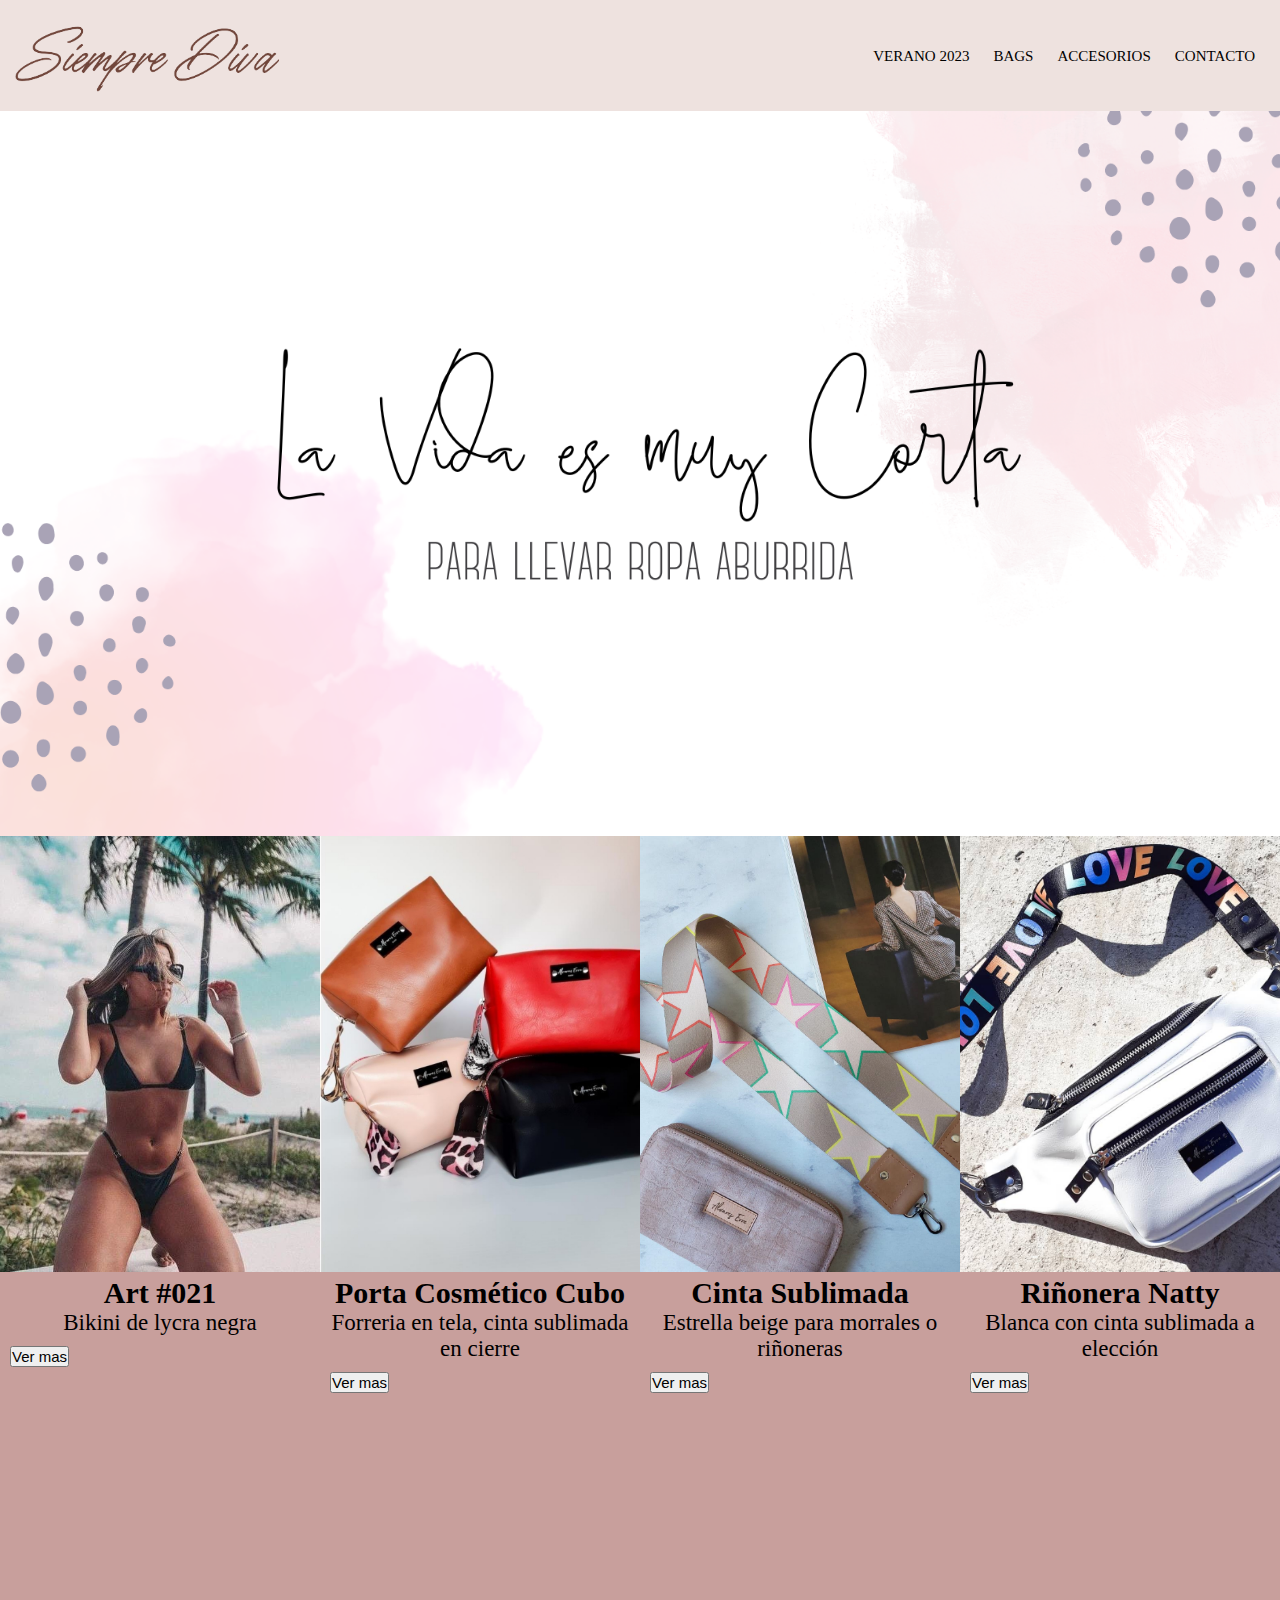
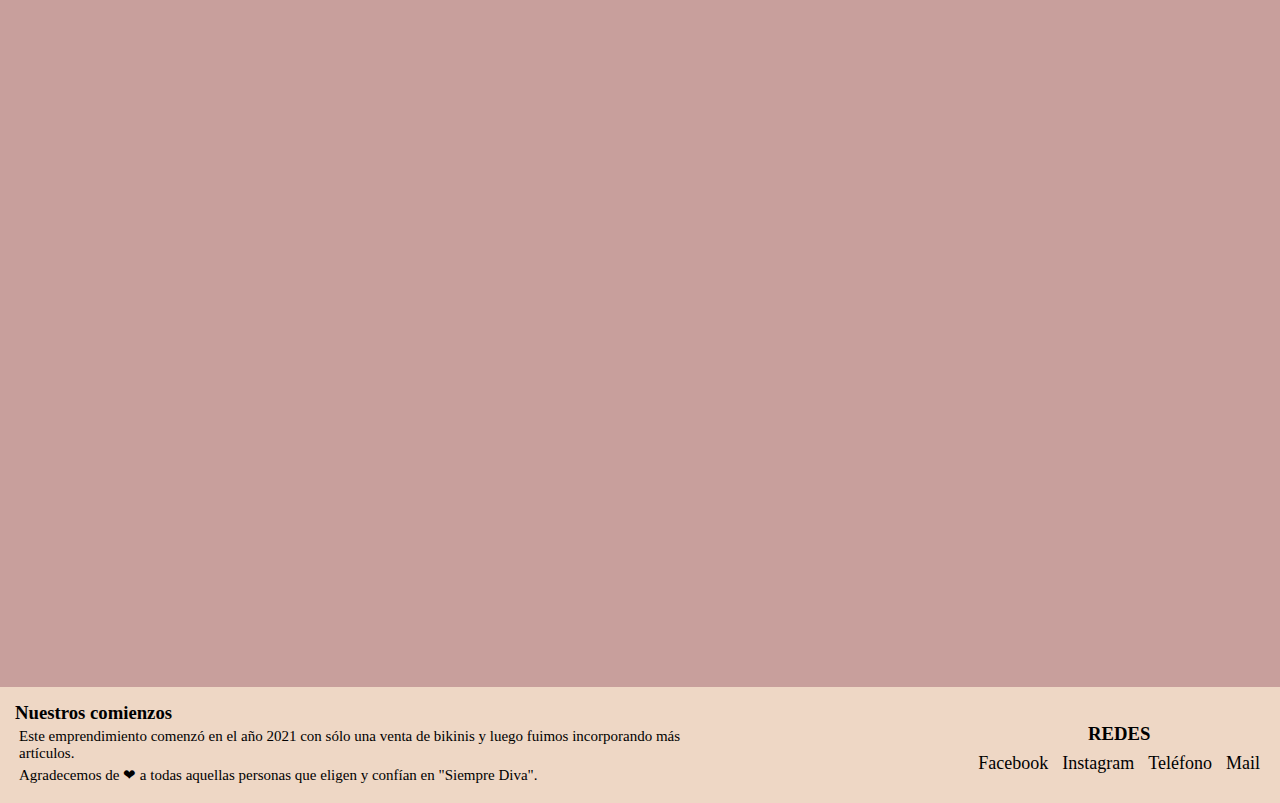
==== commit 24b5166a: "actualizacion de paginas" ====
--- a/index.html
+++ b/index.html
@@ -13,79 +13,110 @@
 </head>
 
 <body>
-    <!-- Encabezado -->
+    <!-- Encabezado 1 -->
     <header class="header">
         <!-- logo -->
         <a href="./index.html">
-            <img class="logo" class="wow animate__animated animate__bounce" src="./recursos/img/LogoSiempreDiva.png"
-                alt="Logo Siempre Diva">
+            <img class="logo wow animate__animated animate__bounce" src="./recursos/img/LogoSiempreDiva.png" alt="Logo Siempre Diva">
         </a>
         <!-- NAVEGACION -->
         <nav class="menu">
             <a href="./secciones/verano2023.html">VERANO 2023</a>
-            <a href="./secciones/lenceria.html">LENCERIA</a>
+            <a href="./secciones/bags.html">BAGS</a>
             <a href="./secciones/accesorios.html">ACCESORIOS</a>
             <a href="./secciones/contacto.html">CONTACTO</a>
         </nav>
     </header>
+
+    <!-- Encabezado 2 -->
+    <nav class="navbar navbar-expand-lg bg-body-tertiary">
+        <div class="container-fluid">
+            <a href="./index.html">
+                <img class="logo wow animate__animated animate__bounce" src="./recursos/img/LogoSiempreDiva.png" alt="Logo Siempre Diva">
+            </a> 
+            <button class="navbar-toggler" type="button" data-bs-toggle="collapse"
+                data-bs-target="#navbarSupportedContent" aria-controls="navbarSupportedContent" aria-expanded="false"
+                aria-label="Toggle navigation">
+                <span class="navbar-toggler-icon"></span>
+            </button>
+            <div class="collapse navbar-collapse" id="navbarSupportedContent">
+                <ul class="navbar-nav me-auto mb-2 mb-lg-0">
+                    <li class="nav-item">
+                        <a class="nav-link active" aria-current="page" href="./secciones/verano2023.html">VERANO
+                            2023</a>
+                    </li>
+                    <li class="nav-item">
+                        <a class="nav-link" href="./secciones/bags.html">BAGS</a>
+                    </li>
+                    <li class="nav-item">
+                        <a class="nav-link" href="./secciones/accesorios.html">ACCESORIOS</a>
+                    </li>
+                    <li class="nav-item">
+                        <a class="nav-link" href="./secciones/contacto.html">CONTACTO</a>
+                    </li>
+                </ul>
+            </div>
+        </div>
+    </nav>
+
     <!-- Contenido Ppal -->
     <main class="main">
-        <div class="container">
+        <section class="container">
             <div class="banner">
-                <img src="./recursos/img/Portada.png" alt="banner">
+                <img class="banner-frase" src="./recursos/img/Portada.png" alt="banner">
             </div>
-            <div class="prod-1">
+            <article class="prod-1">
                 <img class="img-cover" src="./recursos/img/prod-index/bikini.jpg" alt="bikini">
-                <div>
+                <section>
                     <h3 class="nombre-prod">Art #021</h3>
                     <p class="descripcion">Bikini de lycra negra</p>
                     <form action="#">
                         <button>Ver mas</button>
                     </form>
-                </div>
-            </div>
-            <div class="prod-2">
+                </section>
+            </article>
+            <article class="prod-2">
                 <img class="img-cover" src="./recursos/img/prod-index/portacosm.jpg" alt="portacosmetico">
-                <div>
+                <section>
                     <h3 class="nombre-prod">Porta Cosmético Cubo</h3>
                     <p class="descripcion">Forreria en tela, cinta sublimada en cierre</p>
-                </div>
-                <form action="#">
-                    <button>Ver mas</button>
-                </form>
-            </div>
-            <div class="prod-3">
-                <img class="img-cover" src="./recursos/img/prod-index/cinta-ESTRELLA BEIGE.jpeg" alt="">
-                <div>
+                    <form action="#">
+                        <button>Ver mas</button>
+                    </form>
+                </section>
+            </article>
+            <article class="prod-3">
+                <img class="img-cover" src="./recursos/img/prod-index/cinta-ESTRELLA BEIGE.jpeg" alt="cinta">
+                <section>
                     <h3 class="nombre-prod">Cinta Sublimada</h3>
                     <p class="descripcion">Estrella beige para morrales o riñoneras</p>
                     <form action="#">
                         <button>Ver mas</button>
                     </form>
-                </div>
-            </div>
-            <div class="prod-4">
-                <img class="img-cover" src="./recursos/img/prod-index/riñonera.jpg" alt="">
-                <div>
+                </section>
+            </article>
+            <article class="prod-4">
+                <img class="img-cover" src="./recursos/img/prod-index/riñonera.jpg" alt="riñonera">
+                <section>
                     <h3 class="nombre-prod">Riñonera Natty</h3>
                     <p class="descripcion">Blanca con cinta sublimada a elección</p>
                     <form action="#">
                         <button>Ver mas</button>
                     </form>
-                </div>
-            </div>
-        </div>
+                </section>
+            </article>
+        </section>
     </main>
     <!-- Pie de pagina -->
     <footer class="footer">
         <section class="info-page">
-            <h3 class="wow animate__animated animate__backInDown">Nuestros comienzos</h3>
+            <h3>Nuestros comienzos</h3>
             <p>Este emprendimiento comenzó en el año 2021 con sólo una venta de bikinis y luego fuimos incorporando más
                 artículos.</p>
             <p>Agradecemos de ❤ a todas aquellas personas que eligen y confían en "Siempre Diva".</p>
         </section>
         <section class="seccion-redes">
-            <h3 class="wow animate__animated animate__backInDown" class="redes">REDES</h3>
+            <h3 class="redes">REDES</h3>
             <a href="https://www.facebook.com/siempredivarauch" target="_blank">Facebook</a>
             <a href="https://www.instagram.com/siempredivarauch/" target="_blank">Instagram</a>
             <a href="tel:+5492494000876">Teléfono</a>
@@ -98,7 +129,8 @@
     </script>
     <script src="https://cdn.jsdelivr.net/npm/bootstrap@5.3.0-alpha1/dist/js/bootstrap.bundle.min.js"
         integrity="sha384-w76AqPfDkMBDXo30jS1Sgez6pr3x5MlQ1ZAGC+nuZB+EYdgRZgiwxhTBTkF7CXvN"
-        crossorigin="anonymous"></script>
+        crossorigin="anonymous">
+    </script>
 </body>
 
 </html>--- a/css/style.css
+++ b/css/style.css
@@ -33,6 +33,10 @@
     font-size: 15px;
     text-decoration: none;
     color: black;
+}
+
+.navbar {
+    display: none;
 }
 
 /* ---------------  CONTENIDO PRINCIPAL  -------------------- */
@@ -48,6 +52,9 @@
     margin: 0;
     padding: 0;
 }
+ nav{
+    padding: 0 !important;
+ }
 
 .banner {
     grid-area: banner;
@@ -194,13 +201,20 @@
 /* Dispositivo Mediano */
 @media (max-width: 768px) {
     header {
-        display: flex;
-        flex-direction: column;
+        display: none;
+    }
+
+    .navbar {
+        display: block;
+    }
+
+    .container-fluid{
+        background-color: #EEE2DF;
     }
 
     .logo {
         margin: 10px;
-        width: 300px;
+        width: 250px;
     }
 
     .menu {
@@ -213,7 +227,6 @@
         font-size: 18px;
         margin: 5px;
     }
-
 
     .seccion-redes {
         display: flex;
@@ -252,9 +265,23 @@
 
 /* Dispositivo Chico */
 @media (max-width: 420px) {
+    header {
+        display: none;
+    }
+
+    .navbar {
+        display: block;
+    }
+
     .logo {
-        margin: 15px;
-        width: 270px;
+        margin: 5px;
+        width: 150px;
+    }
+
+    .banner img {
+        width: 100%;
+        height: 100%;
+        object-fit: cover;
     }
 
     .menu a {
